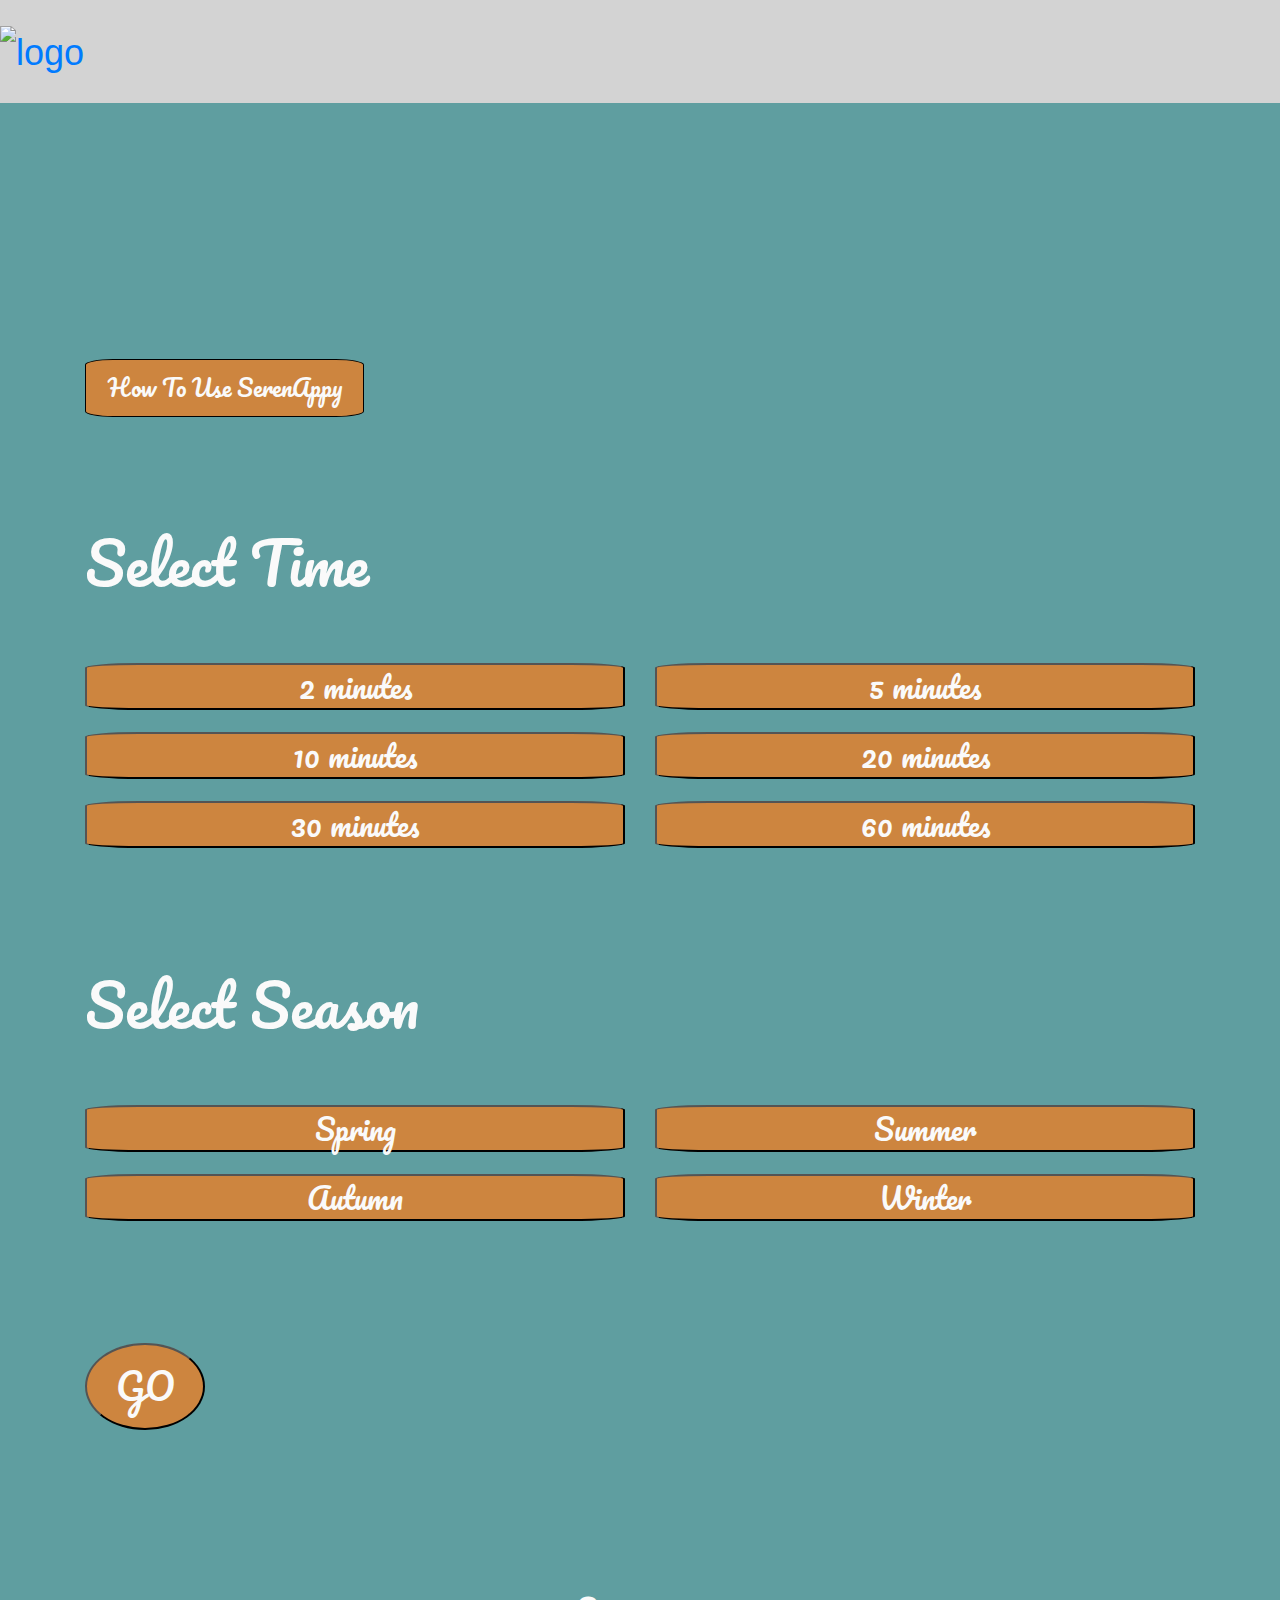
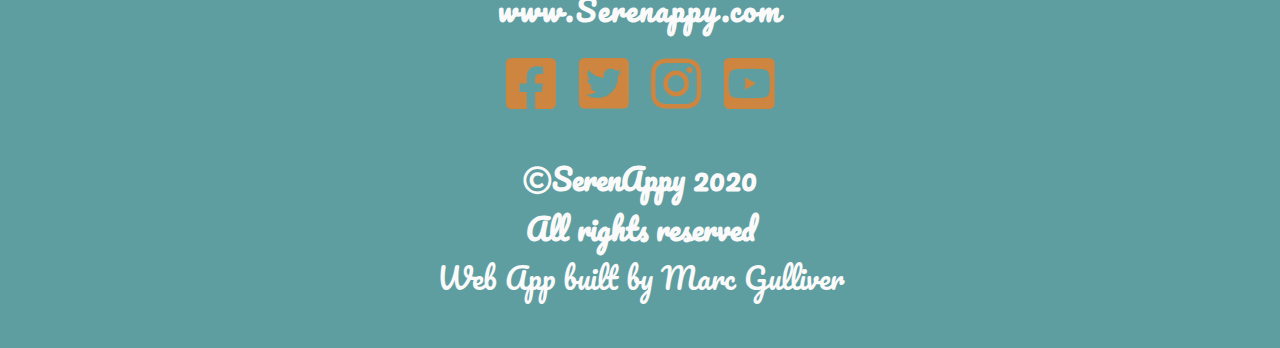
==== index.html @ 2e238b6c "After receiving some feedback that my inline html JS was bad practice I had to re-write my JS and cr" ====
<!DOCTYPE html>
<html lang="en">
<head>
    <meta charset="UTF-8">
    <meta name="viewport" content="width=device-width, initial-scale=1.0">
    <title>SerenAppy</title>
    <link rel="stylesheet" href="https://cdnjs.cloudflare.com/ajax/libs/twitter-bootstrap/4.5.0/css/bootstrap.min.css" />
    <link rel="stylesheet" href="https://cdnjs.cloudflare.com/ajax/libs/font-awesome/5.13.1/css/all.min.css" />
    <link rel="stylesheet" href="https://cdnjs.cloudflare.com/ajax/libs/hover.css/2.3.1/css/hover-min.css" type="text/css" />
    <link rel="stylesheet" href="assets/css/style.css" type="text/css" />

</head>
<body onload="hideFunction()">
    <div id="hideMe">
    <header>
        <nav class="navbar navalert-container navbar-expand-xl">
            <div>
                <a class="navbar-brand text-nowrap d-md-block brand-padding"
                href="index.html"><img src="assets/images/logo.png" alt="logo" class="logo"></a>
            </div>
        </nav>
    </header>

    
    
        <div class="container-wrapper background-container">
            <div class="container container-fluid content-container middle-info">
                <section class="services">
                    <button type="button" class="btn modal-button" data-toggle="modal" data-target="#exampleModalCenter">How To Use SerenAppy</button>

                        <div class="modal fade" id="exampleModalCenter" tabindex="-1" role="dialog" aria-labelledby="exampleModalCenterTitle" aria-hidden="true">
                            <div class="modal-dialog modal-dialog-centered modal-size" role="document">
                                <div class="modal-content modal-design">
                                    <div class="modal-header">
                                        <h5 class="modal-title modal-design" id="exampleModalLongTitle">How To Use SerenAppy</h5>
                                        <button type="button" class="close" data-dismiss="modal" aria-label="Close">
                                            <span aria-hidden="true">&times;</span>
                                        </button>
                                    </div>
                                    <div class="modal-body modal-text">
                                        <p>Welcome to SerenAppy, your daily dose of calm.</p> 
                                        <p>Start your journey to a stress free life by selecting the length of time you wish to meditate for and selecting a Season dependent on your mood. Then simply click Go.</p>
                                        <p>Stay happy and stay calm.</p>
                                    </div>
                                    <div class="modal-footer">
                                        <button type="button" class="btn btn-secondary close-style" data-dismiss="modal">Close</button>
                                    </div>
                                </div>
                            </div>
                        </div>


                    <div>
                        <div class="row">
                            <div class="col page-header">
                                <h2 class="jumbotron-header d-flex">Select Time</h2>
                            </div>
                        </div>
                        <div class="row">
                            <div class="col">
                                <button id="twoMins" class="select-buttons time-select">2 minutes</button>
                                <br>
                                <button id="tenMins" class="select-buttons time-select">10 minutes</button>
                                <br>
                                <button id="thirtyMins" class="select-buttons time-select">30 minutes</button> 
                                <br>
                            </div>
                            <div class="col">
                                <button id="fiveMins" class="select-buttons time-select">5 minutes</button>
                                <br>
                                <button id="twentyMins" class="select-buttons time-select">20 minutes</button>
                                <br>
                                <button id="sixtyMins" class="select-buttons time-select">60 minutes</button> 
                                <br>
                            </div>
                        </div>
                    </div>
                    <div>
                        <div class="row">
                            <div class="col page-header">
                                <h2 class="jumbotron-header d-flex">Select Season</h2>
                            </div>
                        </div>
                        <div class="row">
                            <div class="col">
                                <button onclick="setSeason('spring', this)" class="select-buttons season-select">Spring</button>
                                <br>
                                <button onclick="setSeason('autumn', this)" class="select-buttons season-select">Autumn</button>
                                <br>
                            </div>
                            <div class="col">
                                <button onclick="setSeason('summer', this)" class="select-buttons season-select">Summer</button>
                                <br>
                                <button onclick="setSeason('winter', this)" class="select-buttons season-select">Winter</button>
                                <br>
                            </div>
                        </div>
                    </div>
                </section>
                <div>
                    <div>
                        <button id="meditate" class="round-button btn-lg rounded-circle go-screen">GO</button>
                    </div>
                </div>
            </div>
        </div>
    </div>

    <div class="app hide" id="meditatePage">
        <img id="change-image" class="season-image-size" src="assets/images/season_images/spring.jpg" alt="season-image">
        <audio id="myAudio" loop>
        <source id="changeAudio" src="assets/sounds/spring.mp3" type="audio/mp3">
        </audio>
        <audio id="myBleep">
        <source src="assets/sounds/bleep.mp3" type="audio/mp3">
        </audio>
        <div class="base-timer">
		    <svg class="base-timer__svg" viewbox="0 0 100 100" xmlns="http://www.w3.org/2000/svg"></svg>
		    <span id="base-timer-label" class="base-timer__label"></span>
	    </div>
        <div class="list-inline text-center fixed-bottom">
        <button class="myBtn" id="play">Play</button>
        <a href="index.html" class="myBtn">Main Menu</a>
        <button class="myBtn" id="reset">Reset</button>
        </div>
    </div>
    


    <div id="hideFooter">
    <footer>
        <div class="footer">
            <div class="container">
                 <div class="row">
                    <div class="col-lg-12 text-center">
                        <h2 class="website-address"><a href="index.html" class="site-decoration"> www.Serenappy.com</a></h2>
                        <ul class="column list-inline social-links">
                            <li class="list-inline-item"><a href="https://www.facebook.com" target="_blank"
                                class="hvr-wobble-vertical"><i class="fab fa-facebook-square" aria-hidden="true"></i>
                                <span class="sr-only">Facebook</span>
                                </a>
                            </li>
                            <li class="list-inline-item"><a href="https://www.twitter.com" target="_blank"
                                class="hvr-wobble-vertical"><i class="fab fa-twitter-square" aria-hidden="true"></i>
                                <span class="sr-only">Twitter</span>
                                </a>
                            </li>
                            <li class="list-inline-item"><a href="https://www.instagram.com" target="_blank"
                                class="hvr-wobble-vertical"><i class="fab fa-instagram" aria-hidden="true"></i>
                                <span class="sr-only">Instagram</span>
                                </a>
                            </li>
                            <li class="list-inline-item"><a href="https://www.youtube.com" target="_blank"
                                class="hvr-wobble-vertical"><i class="fab fa-youtube-square" aria-hidden="true"></i>
                                <span class="sr-only">Youtube</span>
                                </a>
                            </li>
                        </ul>
                        <h2><i class="far fa-copyright"></i>SerenAppy 2020</h2>
                        <h2>All rights reserved</h2>
                        <p class="footer-sub-text"><a href="https://www.linkedin.com/in/marcgulliver/" target="_blank" class="decoration"> Web App built by Marc Gulliver</a></p>
                    </div>
                </div>
            </div>
        </div>
    </footer>
    </div>
       
    <script src="https://code.jquery.com/jquery-3.5.1.min.js"><script>
    <script src="https://cdnjs.cloudflare.com/ajax/libs/popper.js/1.16.1/umd/popper.min.js"></script>
    <script src="https://cdnjs.cloudflare.com/ajax/libs/twitter-bootstrap/4.5.0/js/bootstrap.min.js"></script>
    <script src="https://cdn.jsdelivr.net/npm/sweetalert2@9"></script>
    <script src="assets/javascript/main.js"></script>
</body>
</html>
---- assets/css/style.css ----
@import url('https://fonts.googleapis.com/css2?family=Pacifico&display=swap');

html {
    font-size: calc(1em + 1vw);
}

* {
  margin: 0;
  padding: 0;
  box-sizing: border-box;
}

body {
    height: 100vh;
}

.navalert-container {
  position: fixed;
  top: 0;
  left: 0;
  padding-left: 0;
  padding-right: 0;
  z-index: 1;
  background-color: #d3d3d3;
  display: flex;
}

.navbar {
  margin-bottom: 0;
  border: 0;
  width: 100%;
}


.logo {
    width: 50%;
    height: 50%;
}

.modal-button {
    margin-top: 15%;
    display: flex;
    background-color: #CD853F;
    color: #fafafa;
    font-family: "Pacifico", sans-serif;
    font-size: 80%;
    border-radius: 10%;
    border-color: #000000;
}

.modal-button:hover {
    background-color: #D2B48C;
    color: #fafafa;
    border-color: #000000;
}

.btn:focus {
    box-shadow: none;
}

.modal-design {
    background-color: #CD853F;
    color: #fafafa;
    font-family: "Pacifico", sans-serif;
}

.close-style {
    background-color: #5f9ea0;
}

.modal-text {
    font-family: sans-serif;
}

@media (min-width: 576px) {
.modal-size {
    max-width: 80%;
    margin: 1.75rem auto;
    }
}

.container-wrapper {
  background-color: #5f9ea0;
  padding-top: 15%;
  padding-bottom: 10%;
}

.jumbotron-header {
    font-family: "Pacifico", sans-serif;
    color: #fafafa;
    margin-top: 10%;
    margin-bottom: 5%;
}

.select-buttons {
    background-color: #CD853F;
    color: #fafafa;
    font-family: "Pacifico", sans-serif;
    width: 100%;
    border-radius: 10%;
    margin-top: 2%;
    margin-bottom: 2%;
}

.select-buttons:focus {
    box-shadow: none;
}

.round-button {
    background-color: #CD853F;
    color: #fafafa;
    font-family: "Pacifico", sans-serif;
    margin-top: 10%;
}

.select-buttons:hover {
    background-color: #D2B48C;
}


.round-button:hover {
    background-color: #D2B48C;
}


.footer {
  background: #5f9ea0;
  padding: 20px 0px;
  color: #fafafa;
  width: 100%;
}

.footer h2 {
  font-weight: 700;
  font-family: "Pacifico", sans-serif;
  font-size: 100%;
  margin-bottom: 10px;
  margin-top: 15px;
  color: #fafafa;
}

.website-address {
  letter-spacing: 2px;
  font-size: 20px;
}

.footer ul li {
  margin: 5px 0px;
}

.footer-sub-text {
  font-family: "Pacifico", sans-serif;
}

.decoration {
    text-decoration: none;
    color: #fafafa;
}

.site-decoration {
    text-decoration: none;
    color: #fafafa;
}

.social-links a:hover {
  color: #ffaa00;
}

.social-links li a {
  color: #cd853f;
  font-size: 200%;
}

/* ------------------------------Phone Number Link Decoration--------------------------------- */
a[href^="tel"] {
  text-decoration: none;
  color: #fafafa;
}






/*Mediataion Page*/


.hideMe {
    display: none;
}

.hide {
    visibility: hidden;
}

.app {
   display: flex;
   justify-content: center;
   align-items: center;
   height: 100%;
}


.base-timer {
	position: relative;
	height: 300px;
	width: 300px;
    margin: auto;
}


.base-timer__label {
	position: absolute;
	width: 100%;
	height: 100%;
	top: 0;
	display: flex;
	align-items: center;
	justify-content: center;
	font-size: 100px;
    margin-top: 25vh;
    color: #8B4513;
}



.base-timer__svg {
  transform: scaleX(-1);
  margin-top: 25vh;
}



.season-image-size {
  object-fit: cover;
  position: fixed;
  width: 100%;
  height: 100%;
  top: 0;
  left: 0;
  opacity: 0.6;
  display: flex;
  -webkit-background-size: cover;
  -moz-background-size: cover;
  -o-background-size: cover;
  background-size: cover;
}




.myBtn {
  width: auto;
  font-size: 100%;
  padding: 2%;
  bottom: auto;
  border: none;
  font-family: "Pacifico", sans-serif;
  background: #CD853F;
  opacity: 0.9;
  color: #fff;
  position: relative;
  margin: 3%;
}


.myBtn:hover {
  color: #000000;
  text-decoration: none;
}
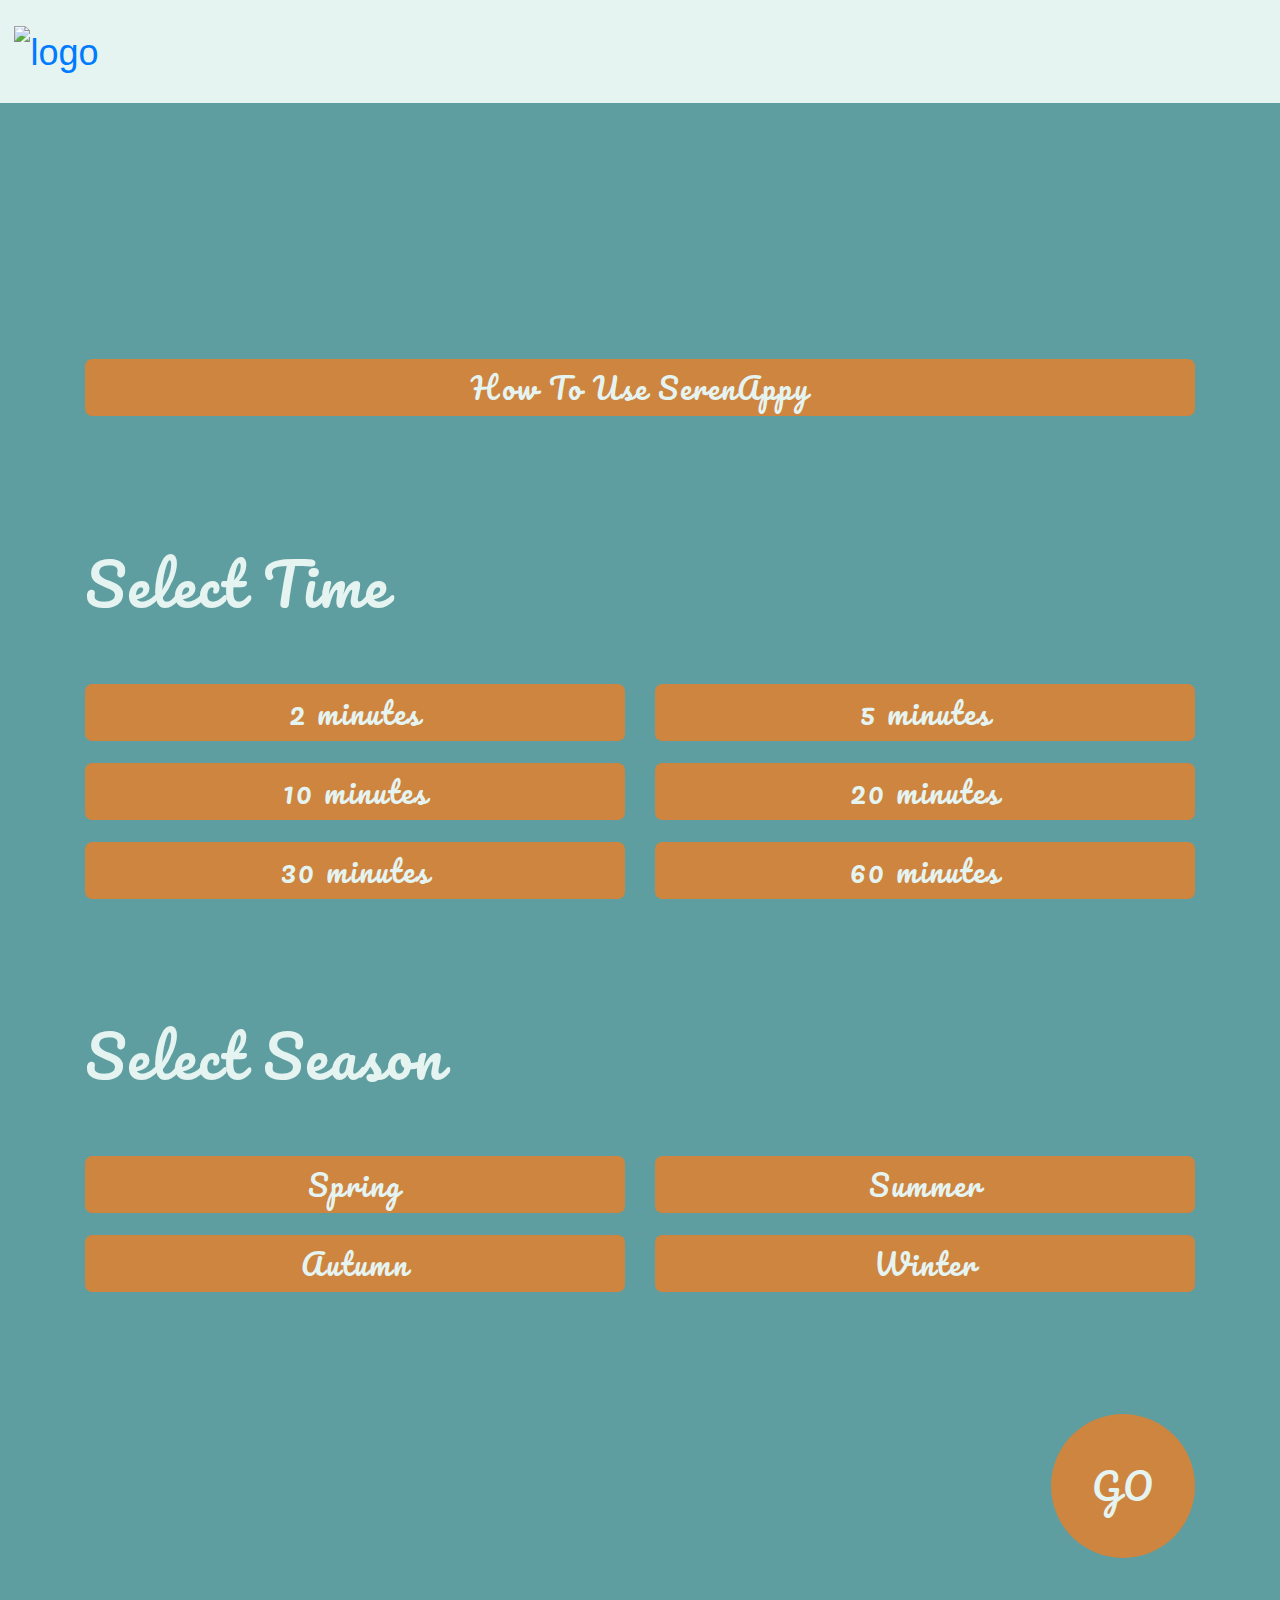
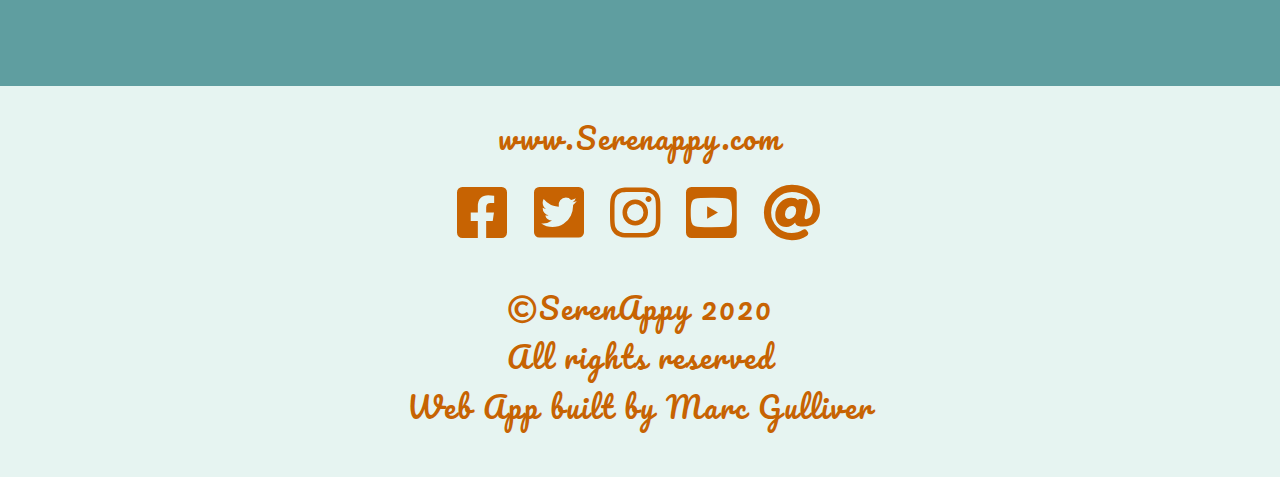
==== commit 7abe85c2: "Changed the colour of the footer to match the nav bar. Changed the colour of the footer text to matc" ====
--- a/index.html
+++ b/index.html
@@ -4,18 +4,23 @@
     <meta charset="UTF-8">
     <meta name="viewport" content="width=device-width, initial-scale=1.0">
     <title>SerenAppy</title>
+    <link rel="apple-touch-icon" sizes="180x180" href="favicon/apple-touch-icon.png">
+    <link rel="icon" type="image/png" sizes="32x32" href="favicon/favicon-32x32.png">
+    <link rel="icon" type="image/png" sizes="16x16" href="favicon/favicon-16x16.png">
+    <link rel="manifest" href="favicon/site.webmanifest">
     <link rel="stylesheet" href="https://cdnjs.cloudflare.com/ajax/libs/twitter-bootstrap/4.5.0/css/bootstrap.min.css" />
     <link rel="stylesheet" href="https://cdnjs.cloudflare.com/ajax/libs/font-awesome/5.13.1/css/all.min.css" />
     <link rel="stylesheet" href="https://cdnjs.cloudflare.com/ajax/libs/hover.css/2.3.1/css/hover-min.css" type="text/css" />
     <link rel="stylesheet" href="assets/css/style.css" type="text/css" />
+    
 
 </head>
 <body onload="hideFunction()">
     <div id="hideMe">
     <header>
-        <nav class="navbar navalert-container navbar-expand-xl">
+        <nav class="navbar navalert-container">
             <div>
-                <a class="navbar-brand text-nowrap d-md-block brand-padding"
+                <a class="navbar-brand text-nowrap d-md-block brand-padding ml-2"
                 href="index.html"><img src="assets/images/logo.png" alt="logo" class="logo"></a>
             </div>
         </nav>
@@ -26,20 +31,21 @@
         <div class="container-wrapper background-container">
             <div class="container container-fluid content-container middle-info">
                 <section class="services">
-                    <button type="button" class="btn modal-button" data-toggle="modal" data-target="#exampleModalCenter">How To Use SerenAppy</button>
-
-                        <div class="modal fade" id="exampleModalCenter" tabindex="-1" role="dialog" aria-labelledby="exampleModalCenterTitle" aria-hidden="true">
+                    <button type="button" class="btn modal-button" data-toggle="modal" data-target="#howToUse">How To Use SerenAppy</button>
+
+                        
+                        <div class="modal fade" id="howToUse" tabindex="-1" role="dialog" aria-labelledby="instructionModal" aria-hidden="true">
                             <div class="modal-dialog modal-dialog-centered modal-size" role="document">
                                 <div class="modal-content modal-design">
                                     <div class="modal-header">
-                                        <h5 class="modal-title modal-design" id="exampleModalLongTitle">How To Use SerenAppy</h5>
+                                        <h5 class="modal-title modal-design">How To Use SerenAppy</h5>
                                         <button type="button" class="close" data-dismiss="modal" aria-label="Close">
                                             <span aria-hidden="true">&times;</span>
                                         </button>
                                     </div>
                                     <div class="modal-body modal-text">
                                         <p>Welcome to SerenAppy, your daily dose of calm.</p> 
-                                        <p>Start your journey to a stress free life by selecting the length of time you wish to meditate for and selecting a Season dependent on your mood. Then simply click Go.</p>
+                                        <p>Start your journey to a stress free life by selecting the length of time you wish to meditate and selecting a Season that suits your mood. Then simply click Go.</p>
                                         <p>Stay happy and stay calm.</p>
                                     </div>
                                     <div class="modal-footer">
@@ -50,6 +56,38 @@
                         </div>
 
 
+
+                        <div class="modal fade" id="contactModal" tabindex="-1" role="dialog" aria-labelledby="contactForm" aria-hidden="true">
+                            <div class="modal-dialog modal-dialog-centered modal-size" role="document">
+                                <div class="modal-content modal-design">
+                                    <div class="modal-header">
+                                        <h5 class="modal-title modal-design">Contact Form</h5>
+                                        <button type="button" class="close" data-dismiss="modal" aria-label="Close">
+                                            <span aria-hidden="true">&times;</span>
+                                        </button>
+                                    </div>
+                                    <div class="modal-body modal-text">
+                                        <form onsubmit="return sendMail(this);" class="signup-form form-margin" id="contact">
+                                            <label for="fname">First Name</label>
+                                            <input class="text-input" id="fname"  name="firstname" type="text" required>
+                                            <br>
+                                            <label for="sname">Surname</label>
+                                            <input class="text-input" id="sname" name ="lastname" type="text" required>
+                                            <br>
+                                            <label for="email">Email Address</label>
+                                            <input class="text-input" id="email" name ="email" type="email" required>
+                                            <br>
+                                            <label for="message">Message</label>
+                                            <textarea class="message-input" name="message" id="message" cols="30" rows="5" required></textarea>
+                                            <br>
+                                            <button type="submit" class="btn btn-secondary submit-style">Submit</button>
+                                        </form>
+                                    </div>
+                                </div>
+                            </div>
+                        </div>
+
+
                     <div>
                         <div class="row">
                             <div class="col page-header">
@@ -57,49 +95,55 @@
                             </div>
                         </div>
                         <div class="row">
-                            <div class="col">
-                                <button id="twoMins" class="select-buttons time-select">2 minutes</button>
-                                <br>
-                                <button id="tenMins" class="select-buttons time-select">10 minutes</button>
-                                <br>
-                                <button id="thirtyMins" class="select-buttons time-select">30 minutes</button> 
-                                <br>
-                            </div>
-                            <div class="col">
-                                <button id="fiveMins" class="select-buttons time-select">5 minutes</button>
-                                <br>
-                                <button id="twentyMins" class="select-buttons time-select">20 minutes</button>
-                                <br>
-                                <button id="sixtyMins" class="select-buttons time-select">60 minutes</button> 
-                                <br>
-                            </div>
-                        </div>
-                    </div>
-                    <div>
+	                        <div class="col-sm-12 col-md-6">
+		                        <button id="two" class=" btn select-buttons time-select">2 minutes</button>
+	                        </div>
+	                        <div class="col-sm-12 col-md-6">
+		                        <button id="five" class=" btn select-buttons time-select">5 minutes</button>
+	                        </div>
+                        </div>
+                        <div class="row">
+	                        <div class="col-sm-12 col-md-6">
+		                        <button id="ten" class=" btn select-buttons time-select">10 minutes</button>
+	                        </div>
+	                        <div class="col-sm-12 col-md-6">
+		                        <button id="twenty" class=" btn select-buttons time-select">20 minutes</button>
+	                        </div>
+                        </div>
+                        <div class="row">
+	                        <div class="col-sm-12 col-md-6">
+		                        <button id="thirty" class=" btn select-buttons time-select">30 minutes</button>
+	                        </div>
+	                        <div class="col-sm-12 col-md-6">
+		                        <button id="sixty" class=" btn select-buttons time-select">60 minutes</button> 
+	                        </div>
+                        </div>
                         <div class="row">
                             <div class="col page-header">
                                 <h2 class="jumbotron-header d-flex">Select Season</h2>
                             </div>
                         </div>
                         <div class="row">
-                            <div class="col">
-                                <button onclick="setSeason('spring', this)" class="select-buttons season-select">Spring</button>
-                                <br>
-                                <button onclick="setSeason('autumn', this)" class="select-buttons season-select">Autumn</button>
-                                <br>
-                            </div>
-                            <div class="col">
-                                <button onclick="setSeason('summer', this)" class="select-buttons season-select">Summer</button>
-                                <br>
-                                <button onclick="setSeason('winter', this)" class="select-buttons season-select">Winter</button>
-                                <br>
-                            </div>
+	                        <div class="col-sm-12 col-md-6">
+		                        <button id="spring" class=" btn select-buttons season-select">Spring</button>
+	                        </div>
+	                        <div class="col-sm-12 col-md-6">
+		                        <button id="summer" class=" btn select-buttons season-select">Summer</button>
+	                        </div>
+                        </div>
+                        <div class="row">
+	                        <div class="col-sm-12 col-md-6">
+		                        <button id="autumn" class=" btn select-buttons season-select">Autumn</button>
+	                        </div>
+	                        <div class="col-sm-12 col-md-6">
+		                        <button id="winter" class="btn select-buttons season-select">Winter</button>
+	                        </div>
                         </div>
                     </div>
                 </section>
                 <div>
                     <div>
-                        <button id="meditate" class="round-button btn-lg rounded-circle go-screen">GO</button>
+                        <button id="meditate" class="go-button btn btn-lg d-block mr-0 ml-auto">GO</button>
                     </div>
                 </div>
             </div>
@@ -109,10 +153,10 @@
     <div class="app hide" id="meditatePage">
         <img id="change-image" class="season-image-size" src="assets/images/season_images/spring.jpg" alt="season-image">
         <audio id="myAudio" loop>
-        <source id="changeAudio" src="assets/sounds/spring.mp3" type="audio/mp3">
+        <source id="changeAudio" src="assets/audio/spring.mp3" type="audio/mp3">
         </audio>
         <audio id="myBleep">
-        <source src="assets/sounds/bleep.mp3" type="audio/mp3">
+        <source src="assets/audio/bleep.mp3" type="audio/mp3">
         </audio>
         <div class="base-timer">
 		    <svg class="base-timer__svg" viewbox="0 0 100 100" xmlns="http://www.w3.org/2000/svg"></svg>
@@ -155,6 +199,10 @@
                                 <span class="sr-only">Youtube</span>
                                 </a>
                             </li>
+                            <li class="list-inline-item"><a class="hvr-wobble-vertical"><i class="fas fa-at" aria-hidden="true" data-toggle="modal" data-target="#contactModal"></i>
+                                <span class="sr-only">Email</span>
+                                </a>
+                            </li>
                         </ul>
                         <h2><i class="far fa-copyright"></i>SerenAppy 2020</h2>
                         <h2>All rights reserved</h2>
@@ -166,6 +214,13 @@
     </footer>
     </div>
        
+    <script type="text/javascript" src="https://cdn.jsdelivr.net/npm/emailjs-com@2/dist/email.min.js"></script>
+    <script type="text/javascript">
+        (function(){
+            emailjs.init("user_O4YLRRligVe2xWuztVfBA");
+        })();
+    </script>
+    <script src="assets/javascript/sendEmail.js"></script>
     <script src="https://code.jquery.com/jquery-3.5.1.min.js"><script>
     <script src="https://cdnjs.cloudflare.com/ajax/libs/popper.js/1.16.1/umd/popper.min.js"></script>
     <script src="https://cdnjs.cloudflare.com/ajax/libs/twitter-bootstrap/4.5.0/js/bootstrap.min.js"></script>
--- a/assets/css/style.css
+++ b/assets/css/style.css
@@ -15,13 +15,13 @@
 }
 
 .navalert-container {
-  position: fixed;
+  position: absolute;
   top: 0;
   left: 0;
   padding-left: 0;
   padding-right: 0;
   z-index: 1;
-  background-color: #d3d3d3;
+  background-color: #E6F4F1;
   display: flex;
 }
 
@@ -38,20 +38,24 @@
 }
 
 .modal-button {
+    background-color: #CD853F;
+    color: #E6F4F1;
+    font-family: "Pacifico", sans-serif;
+    width: 100%;
+    border-radius: 0.25rem;
     margin-top: 15%;
-    display: flex;
-    background-color: #CD853F;
-    color: #fafafa;
-    font-family: "Pacifico", sans-serif;
-    font-size: 80%;
-    border-radius: 10%;
-    border-color: #000000;
+    margin-bottom: 2%;
+    padding: 7px 7px;
+    letter-spacing: 2px;
 }
 
 .modal-button:hover {
     background-color: #D2B48C;
-    color: #fafafa;
-    border-color: #000000;
+    letter-spacing: 2px;
+}
+
+.btn {
+    border: none;
 }
 
 .btn:focus {
@@ -62,10 +66,18 @@
     background-color: #CD853F;
     color: #fafafa;
     font-family: "Pacifico", sans-serif;
+    letter-spacing: 2px;
 }
 
 .close-style {
     background-color: #5f9ea0;
+}
+
+.submit-style {
+    background-color: #5f9ea0;
+    font-family: "Pacifico", sans-serif;
+    letter-spacing: 2px;
+    width: 100%;
 }
 
 .modal-text {
@@ -87,56 +99,68 @@
 
 .jumbotron-header {
     font-family: "Pacifico", sans-serif;
-    color: #fafafa;
+    color: #E6F4F1;
     margin-top: 10%;
     margin-bottom: 5%;
-}
+    letter-spacing: 2px;
+}
+
 
 .select-buttons {
     background-color: #CD853F;
-    color: #fafafa;
+    color: #E6F4F1;
     font-family: "Pacifico", sans-serif;
     width: 100%;
-    border-radius: 10%;
+    border-radius: 0.25rem;
     margin-top: 2%;
     margin-bottom: 2%;
+    padding: 7px 7px;
+    letter-spacing: 2px;
 }
 
 .select-buttons:focus {
     box-shadow: none;
 }
 
-.round-button {
+.go-button {
     background-color: #CD853F;
-    color: #fafafa;
-    font-family: "Pacifico", sans-serif;
+    color: #E6F4F1;
+    font-family: "Pacifico", sans-serif;
+    border-radius: 50%;
+    padding: 15px 15px;
     margin-top: 10%;
+    letter-spacing: 2px;
+    height: 5rem;
+    width: 5rem;
 }
 
 .select-buttons:hover {
     background-color: #D2B48C;
-}
-
-
-.round-button:hover {
+    letter-spacing: 2px;
+}
+
+
+.go-button:hover {
     background-color: #D2B48C;
+    letter-spacing: 2px;
 }
 
 
 .footer {
-  background: #5f9ea0;
+  background: #E6F4F1;
   padding: 20px 0px;
-  color: #fafafa;
-  width: 100%;
+  color: #C76302;
+  width: 100%;
+  letter-spacing: 2px;
 }
 
 .footer h2 {
-  font-weight: 700;
   font-family: "Pacifico", sans-serif;
   font-size: 100%;
   margin-bottom: 10px;
   margin-top: 15px;
-  color: #fafafa;
+  color: #C76302;
+  letter-spacing: 2px;
 }
 
 .website-address {
@@ -150,35 +174,40 @@
 
 .footer-sub-text {
   font-family: "Pacifico", sans-serif;
+  letter-spacing: 2px;
 }
 
 .decoration {
     text-decoration: none;
-    color: #fafafa;
-}
+    color: #C76302;
+    letter-spacing: 2px;
+}
+
+.decoration:hover {
+    text-decoration: none;
+    color: #5f9ea0;
+}
+
 
 .site-decoration {
     text-decoration: none;
-    color: #fafafa;
+    color: #C76302;
+    letter-spacing: 2px;
+}
+
+.site-decoration:hover {
+    text-decoration: none;
+    color: #5f9ea0;
 }
 
 .social-links a:hover {
-  color: #ffaa00;
+  color: #5f9ea0;
 }
 
 .social-links li a {
-  color: #cd853f;
+  color: #C76302;
   font-size: 200%;
 }
-
-/* ------------------------------Phone Number Link Decoration--------------------------------- */
-a[href^="tel"] {
-  text-decoration: none;
-  color: #fafafa;
-}
-
-
-
 
 
 
@@ -256,11 +285,12 @@
   bottom: auto;
   border: none;
   font-family: "Pacifico", sans-serif;
-  background: #CD853F;
+  background: #A73A00;
   opacity: 0.9;
   color: #fff;
   position: relative;
   margin: 3%;
+  margin-bottom: 5%;
 }
 
 
@@ -269,3 +299,32 @@
   text-decoration: none;
 }
 
+
+.text-input {
+  font-family: "sans-serif";
+  background-color: #fafafa;
+  color: #000000;
+  width: 100%;
+  height: 40px;
+  margin: 5px 0px 20px 0px;
+  border: 5px solid #5f9ea0;
+}
+
+.form-margin {
+  margin-top: 2%;
+}
+
+label {
+  display: inline-block;
+  margin-bottom: 0;
+}
+
+.message-input {
+  font-family: "sans-serif";
+  background-color: #fafafa;
+  color: #000000;
+  margin: 5px 0px 20px 0px;
+  border: 5px solid #5f9ea0;
+  display: block;
+  width: 100%;
+}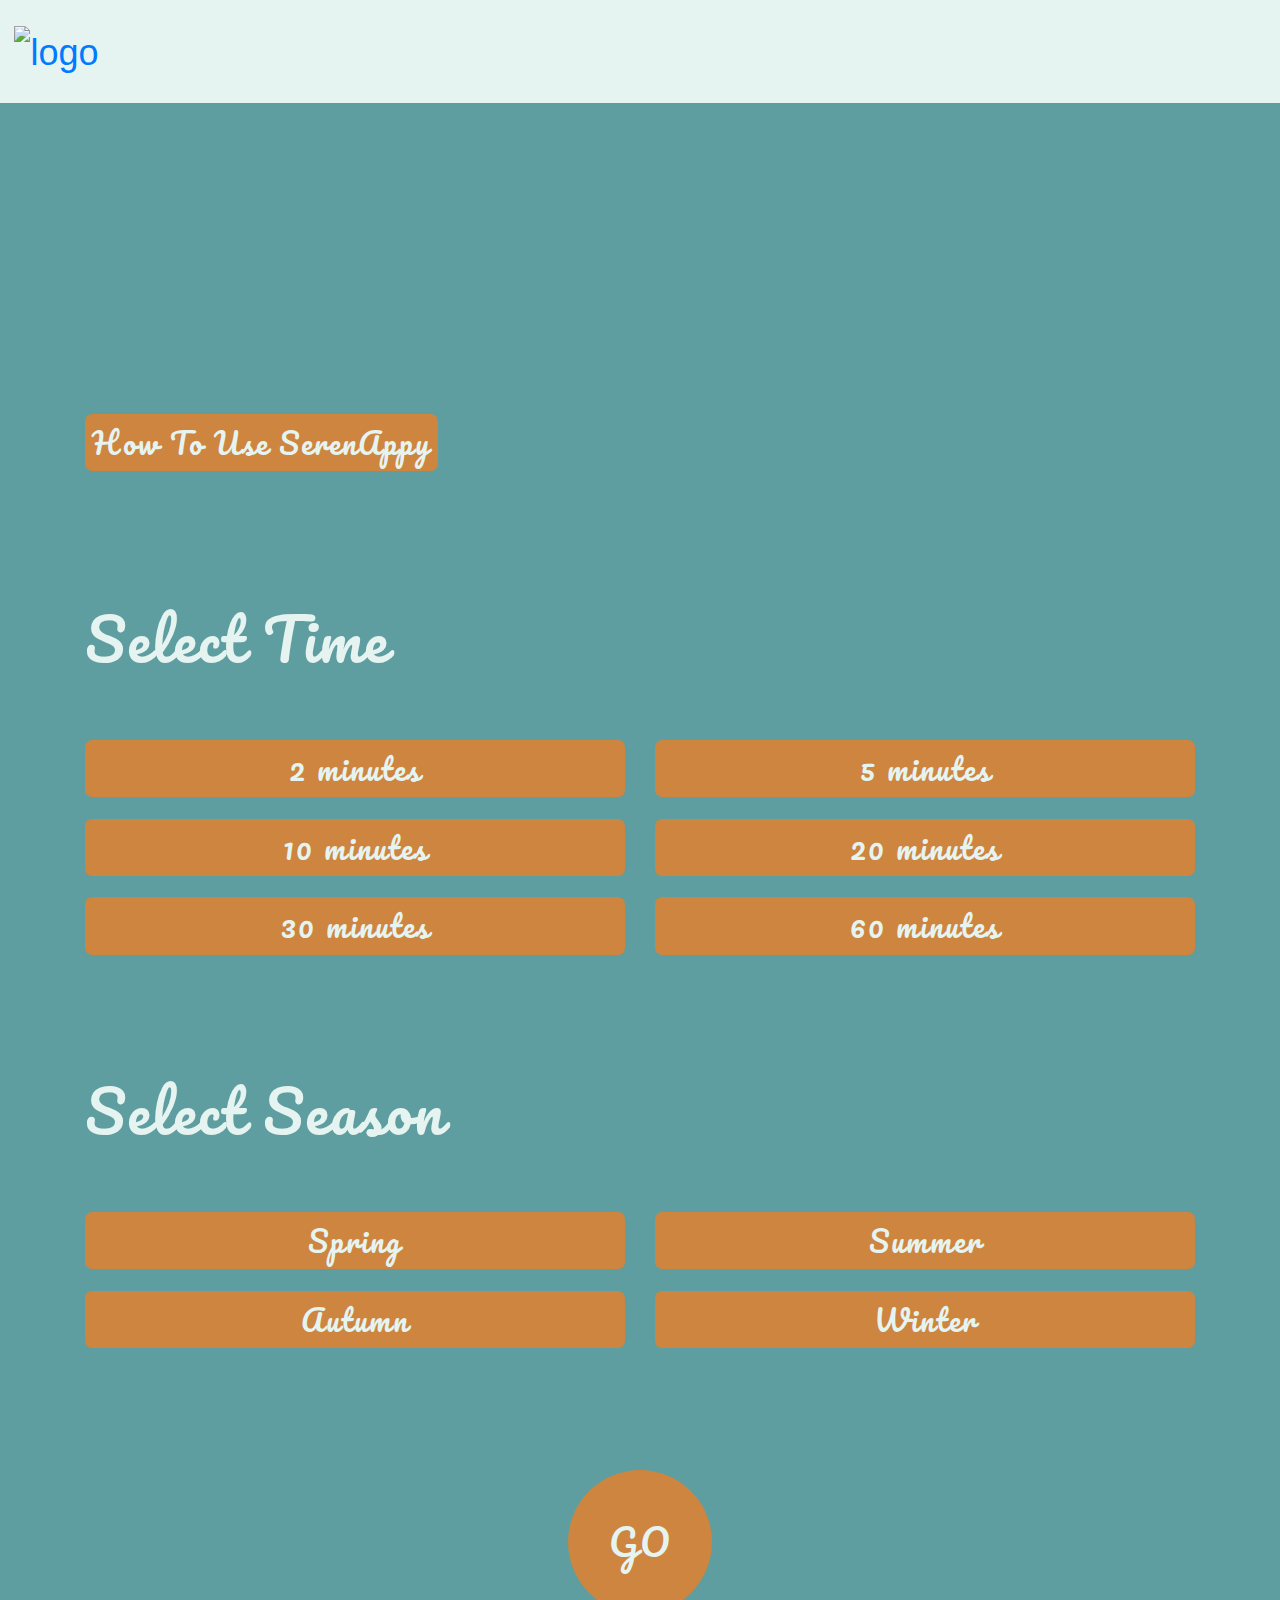
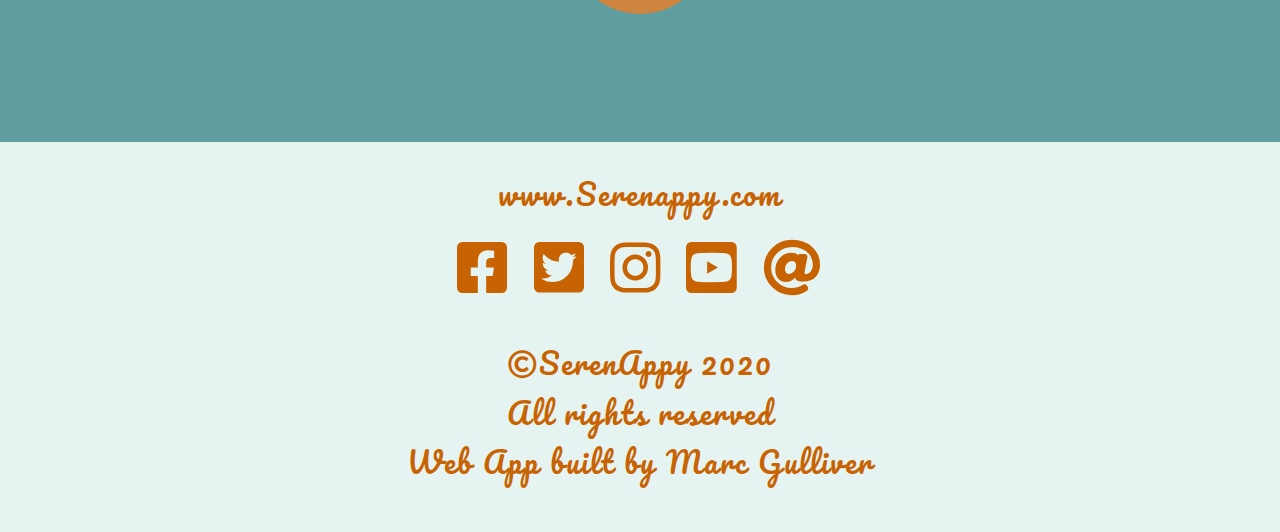
==== commit 77d5056a: "Moved the GO button to the middle of the page to make it easy for left and right handed users. Moved" ====
--- a/index.html
+++ b/index.html
@@ -143,7 +143,7 @@
                 </section>
                 <div>
                     <div>
-                        <button id="meditate" class="go-button btn btn-lg d-block mr-0 ml-auto">GO</button>
+                        <button id="meditate" class="go-button btn btn-lg d-block mr-auto ml-auto">GO</button>
                     </div>
                 </div>
             </div>
--- a/assets/css/style.css
+++ b/assets/css/style.css
@@ -41,9 +41,8 @@
     background-color: #CD853F;
     color: #E6F4F1;
     font-family: "Pacifico", sans-serif;
-    width: 100%;
     border-radius: 0.25rem;
-    margin-top: 15%;
+    margin-top: 20%;
     margin-bottom: 2%;
     padding: 7px 7px;
     letter-spacing: 2px;
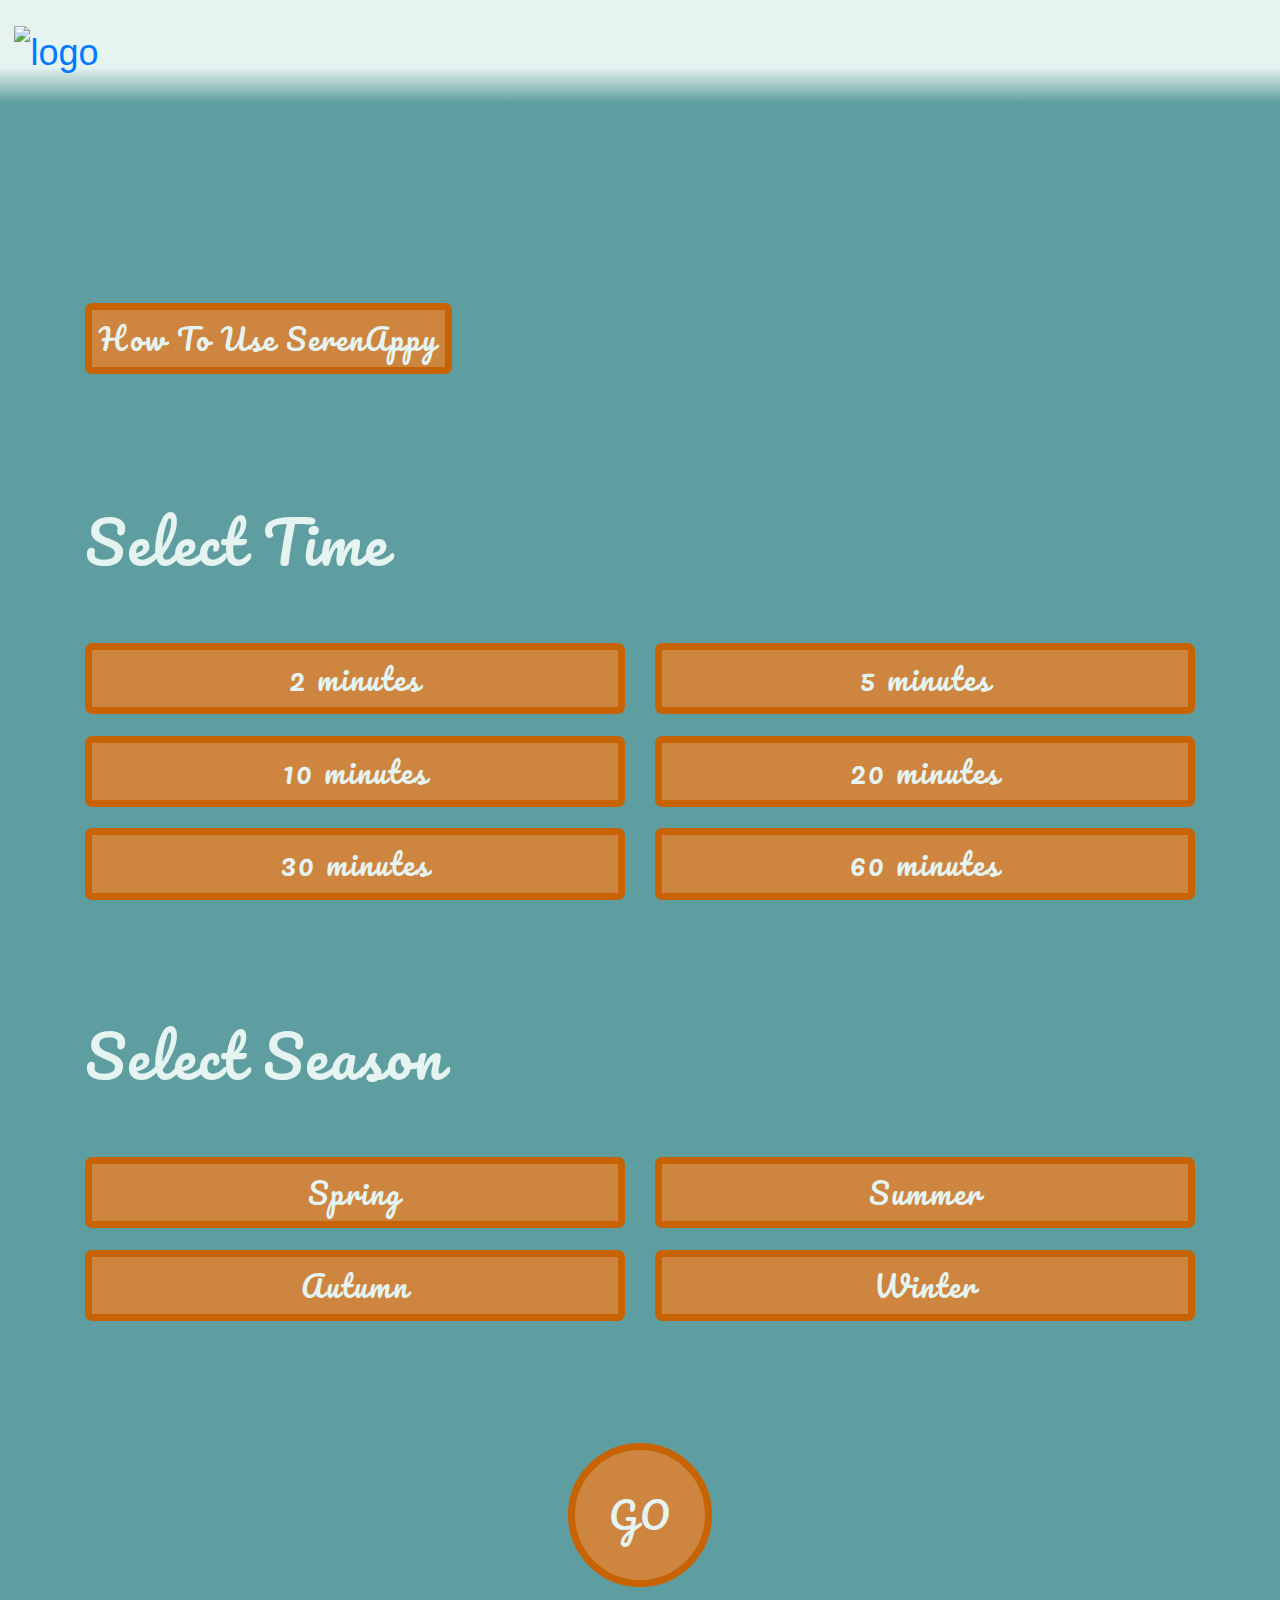
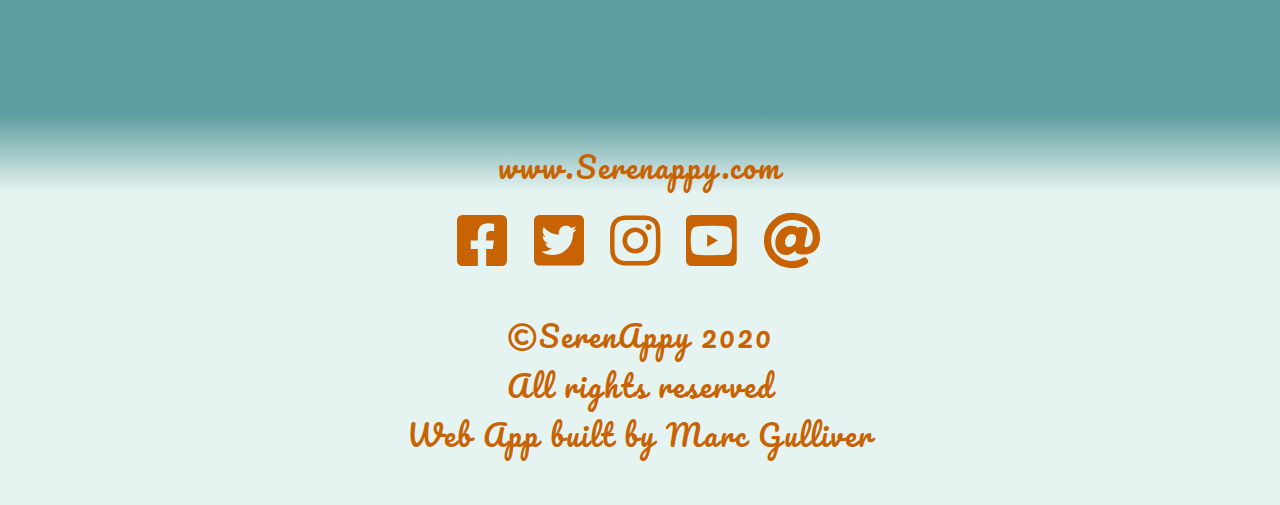
==== commit c2c3d73a: "Re-organised Jasmine testing files. Wrote some basic JS function tests to make sure Jasmine was work" ====
--- a/index.html
+++ b/index.html
@@ -162,13 +162,19 @@
 		    <svg class="base-timer__svg" viewbox="0 0 100 100" xmlns="http://www.w3.org/2000/svg"></svg>
 		    <span id="base-timer-label" class="base-timer__label"></span>
 	    </div>
-        <div class="list-inline text-center fixed-bottom">
-        <button class="myBtn" id="play">Play</button>
-        <a href="index.html" class="myBtn">Main Menu</a>
-        <button class="myBtn" id="reset">Reset</button>
+        <div class="row">
+            <div class="list-inline text-center fixed-bottom">
+                <button class="myBtn" id="play">Play</button>
+                <a href="index.html" class="myBtn small-screen-hide">Main Menu</a> 
+                <button class="myBtn" id="reset">Reset</button>
+            </div>
+        <div class="row">
+            <div class="list-inline text-center fixed-bottom">
+                <a href="index.html" class="myBtn small-screen-show">Main Menu</a> 
+            </div>
         </div>
+        </div>       
     </div>
-    
 
 
     <div id="hideFooter">
@@ -226,5 +232,6 @@
     <script src="https://cdnjs.cloudflare.com/ajax/libs/twitter-bootstrap/4.5.0/js/bootstrap.min.js"></script>
     <script src="https://cdn.jsdelivr.net/npm/sweetalert2@9"></script>
     <script src="assets/javascript/main.js"></script>
+    <script src="assets/javascript/function.js"></script>
 </body>
 </html>--- a/assets/css/style.css
+++ b/assets/css/style.css
@@ -21,7 +21,6 @@
   padding-left: 0;
   padding-right: 0;
   z-index: 1;
-  background-color: #E6F4F1;
   display: flex;
 }
 
@@ -29,12 +28,21 @@
   margin-bottom: 0;
   border: 0;
   width: 100%;
+  background: rgb(95,158,160);
+  background: linear-gradient(0deg, rgba(95,158,160,1) 0%, rgba(230,244,241,1) 35%);
 }
 
 
 .logo {
     width: 50%;
     height: 50%;
+}
+
+@media (max-width: 767px) {
+.logo {
+     width: 70%;
+     height: 70%;
+    }
 }
 
 .modal-button {
@@ -46,6 +54,7 @@
     margin-bottom: 2%;
     padding: 7px 7px;
     letter-spacing: 2px;
+    border: 7px solid #C76302;
 }
 
 .modal-button:hover {
@@ -53,9 +62,6 @@
     letter-spacing: 2px;
 }
 
-.btn {
-    border: none;
-}
 
 .btn:focus {
     box-shadow: none;
@@ -87,6 +93,13 @@
 .modal-size {
     max-width: 80%;
     margin: 1.75rem auto;
+    }
+}
+
+
+@media (min-width: 1000px) {
+.modal-button {
+    margin-top: 10%;
     }
 }
 
@@ -115,6 +128,7 @@
     margin-bottom: 2%;
     padding: 7px 7px;
     letter-spacing: 2px;
+    border: 7px solid #C76302;
 }
 
 .select-buttons:focus {
@@ -131,6 +145,7 @@
     letter-spacing: 2px;
     height: 5rem;
     width: 5rem;
+    border: 7px solid #C76302;
 }
 
 .select-buttons:hover {
@@ -146,7 +161,8 @@
 
 
 .footer {
-  background: #E6F4F1;
+  background: rgb(230,244,241);
+  background: linear-gradient(0deg, rgba(230,244,241,1) 80%, rgba(95,158,160,1) 100%);
   padding: 20px 0px;
   color: #C76302;
   width: 100%;
@@ -245,16 +261,20 @@
 	display: flex;
 	align-items: center;
 	justify-content: center;
-	font-size: 100px;
-    margin-top: 25vh;
+	font-size: 5rem;
+    margin-top: 30%;
     color: #8B4513;
 }
 
+@media (orientation: landscape) {
+    .base-timer__label {
+        margin-top: 0;
+    }
+}
 
 
 .base-timer__svg {
   transform: scaleX(-1);
-  margin-top: 25vh;
 }
 
 
@@ -275,29 +295,69 @@
 }
 
 
-
-
 .myBtn {
   width: auto;
   font-size: 100%;
   padding: 2%;
   bottom: auto;
-  border: none;
   font-family: "Pacifico", sans-serif;
-  background: #A73A00;
-  opacity: 0.9;
+  background: #CD853F;
   color: #fff;
   position: relative;
   margin: 3%;
-  margin-bottom: 5%;
-}
-
-
-.myBtn:hover {
+  margin-bottom: 10%;
+  letter-spacing: 2px;
+  border: 7px solid #C76302;
+}
+
+
+.myBtn:hover{
   color: #000000;
+  background-color: #D2B48C;
   text-decoration: none;
 }
 
+
+@media (min-width: 976px) {
+    .myBtn {
+        margin-bottom: 5%;
+    }
+}
+
+@media (orientation: landscape) {
+    .myBtn {
+        margin-bottom: 2%;
+    }
+}
+
+@media (max-width: 580px) {
+    .small-screen-hide {
+        display: none;
+    }
+}
+
+@media (min-width: 580px) {
+    .small-screen-show {
+        display: none;
+    }
+}
+
+@media (max-width: 580px) {
+    .myBtn {
+        margin-bottom: 15%;
+    }
+}
+
+@media (max-width: 400px) {
+    .myBtn {
+        margin-bottom: 20%;
+    }
+}
+
+
+.fixed-bottom {
+    bottom: 3rem;
+}
 
 .text-input {
   font-family: "sans-serif";
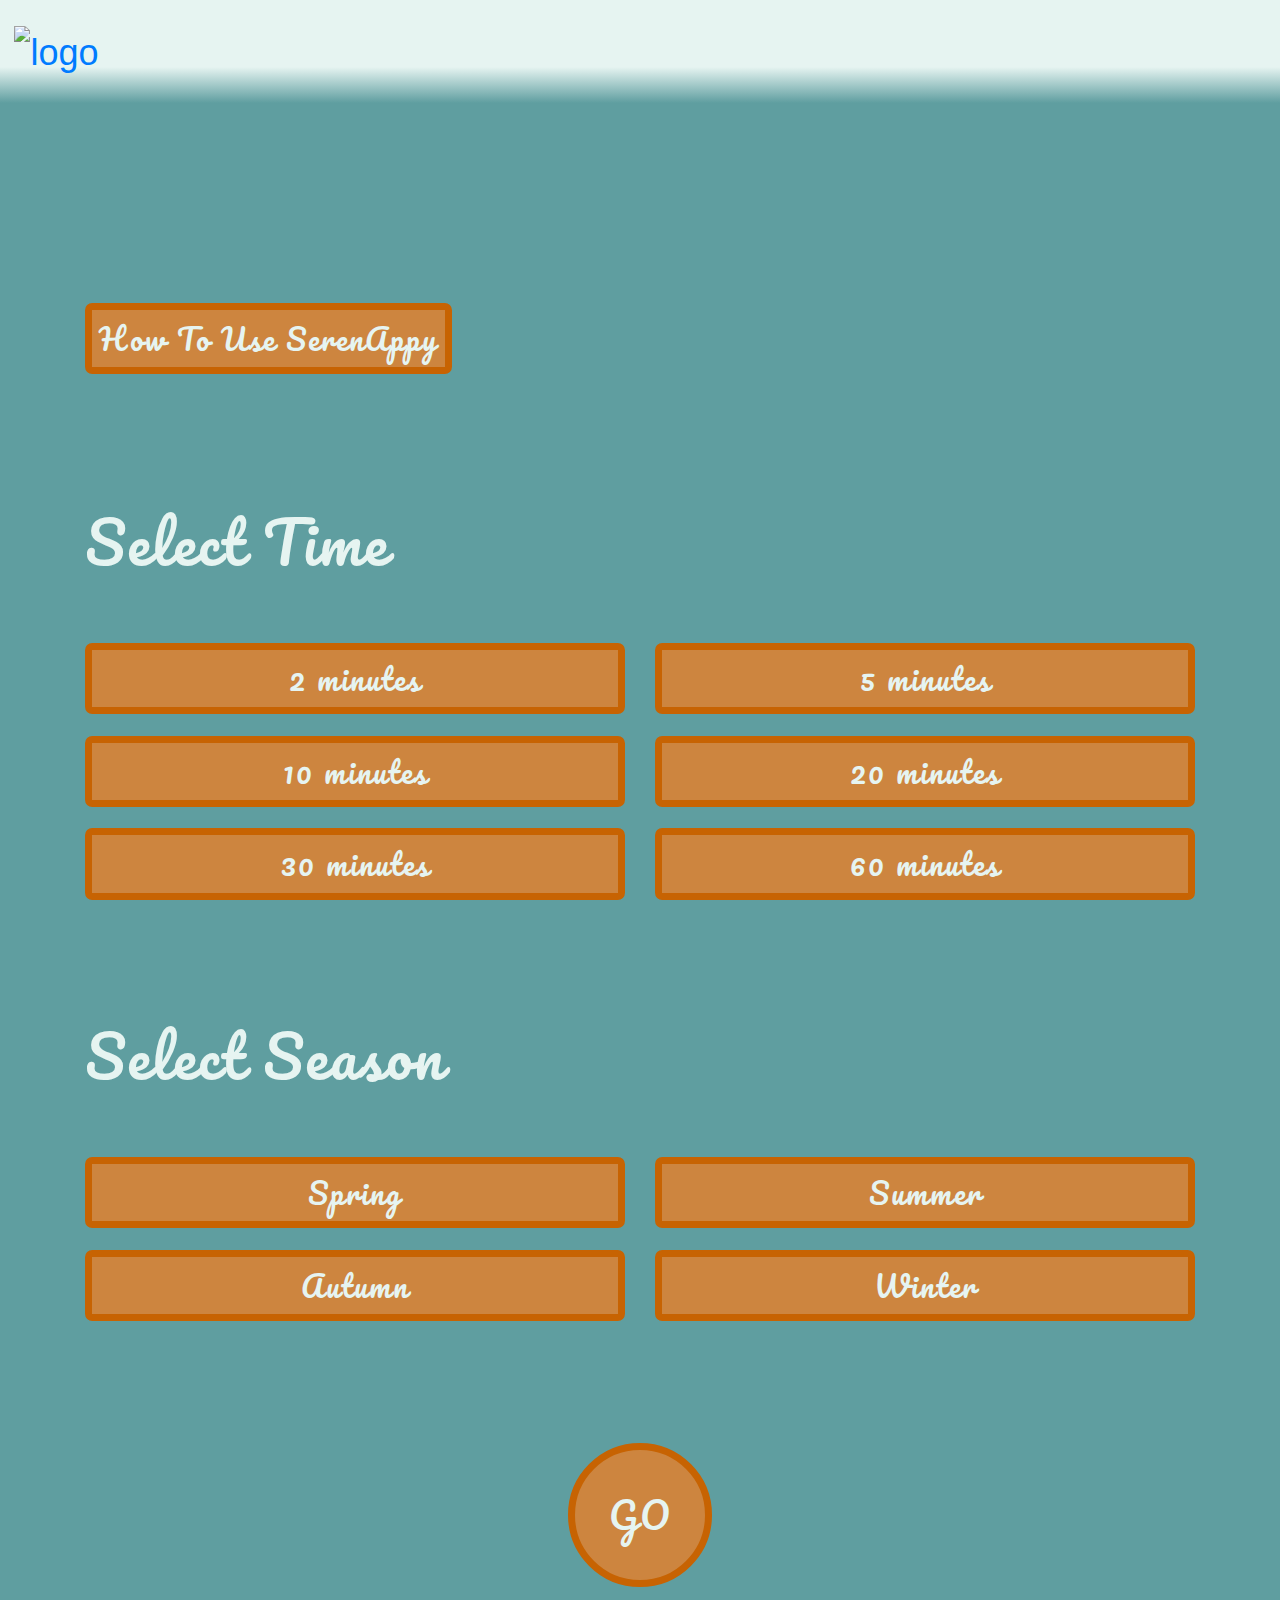
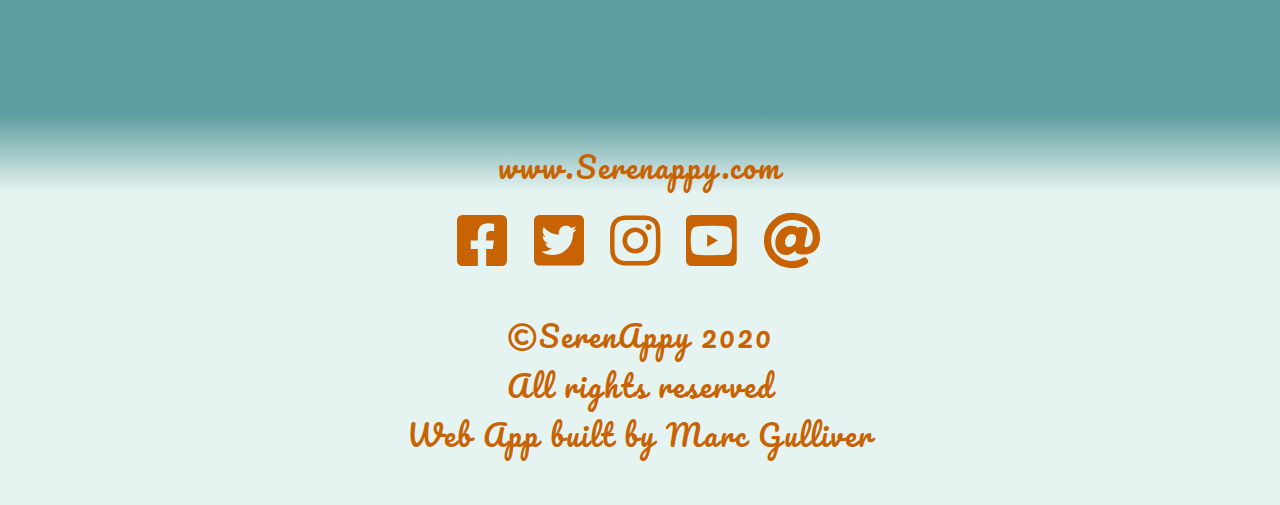
==== commit 58b0dfe1: "Created a pattern attribute in the email field on the contact form, index.html file, so that the ema" ====
--- a/index.html
+++ b/index.html
@@ -75,7 +75,7 @@
                                             <input class="text-input" id="sname" name ="lastname" type="text" required>
                                             <br>
                                             <label for="email">Email Address</label>
-                                            <input class="text-input" id="email" name ="email" type="email" required>
+                                            <input class="text-input" id="email" name ="email" type="email" pattern="[^@\s]+@[^@\s]+\.[^@\s]+" required>
                                             <br>
                                             <label for="message">Message</label>
                                             <textarea class="message-input" name="message" id="message" cols="30" rows="5" required></textarea>
@@ -232,6 +232,6 @@
     <script src="https://cdnjs.cloudflare.com/ajax/libs/twitter-bootstrap/4.5.0/js/bootstrap.min.js"></script>
     <script src="https://cdn.jsdelivr.net/npm/sweetalert2@9"></script>
     <script src="assets/javascript/main.js"></script>
-    <script src="assets/javascript/function.js"></script>
+    <script src="documentation/testing/jasmine_testing/test.js"></script>
 </body>
 </html>--- a/assets/css/style.css
+++ b/assets/css/style.css
@@ -15,7 +15,7 @@
 }
 
 .navalert-container {
-  position: absolute;
+  position: fixed;
   top: 0;
   left: 0;
   padding-left: 0;
@@ -69,7 +69,7 @@
 
 .modal-design {
     background-color: #CD853F;
-    color: #fafafa;
+    color: #E6F4F1;
     font-family: "Pacifico", sans-serif;
     letter-spacing: 2px;
 }
@@ -152,7 +152,6 @@
     background-color: #D2B48C;
     letter-spacing: 2px;
 }
-
 
 .go-button:hover {
     background-color: #D2B48C;
@@ -302,7 +301,7 @@
   bottom: auto;
   font-family: "Pacifico", sans-serif;
   background: #CD853F;
-  color: #fff;
+  color: #E6F4F1;
   position: relative;
   margin: 3%;
   margin-bottom: 10%;
@@ -361,7 +360,7 @@
 
 .text-input {
   font-family: "sans-serif";
-  background-color: #fafafa;
+  background-color: #E6F4F1;
   color: #000000;
   width: 100%;
   height: 40px;
@@ -380,7 +379,7 @@
 
 .message-input {
   font-family: "sans-serif";
-  background-color: #fafafa;
+  background-color: #E6F4F1;
   color: #000000;
   margin: 5px 0px 20px 0px;
   border: 5px solid #5f9ea0;
